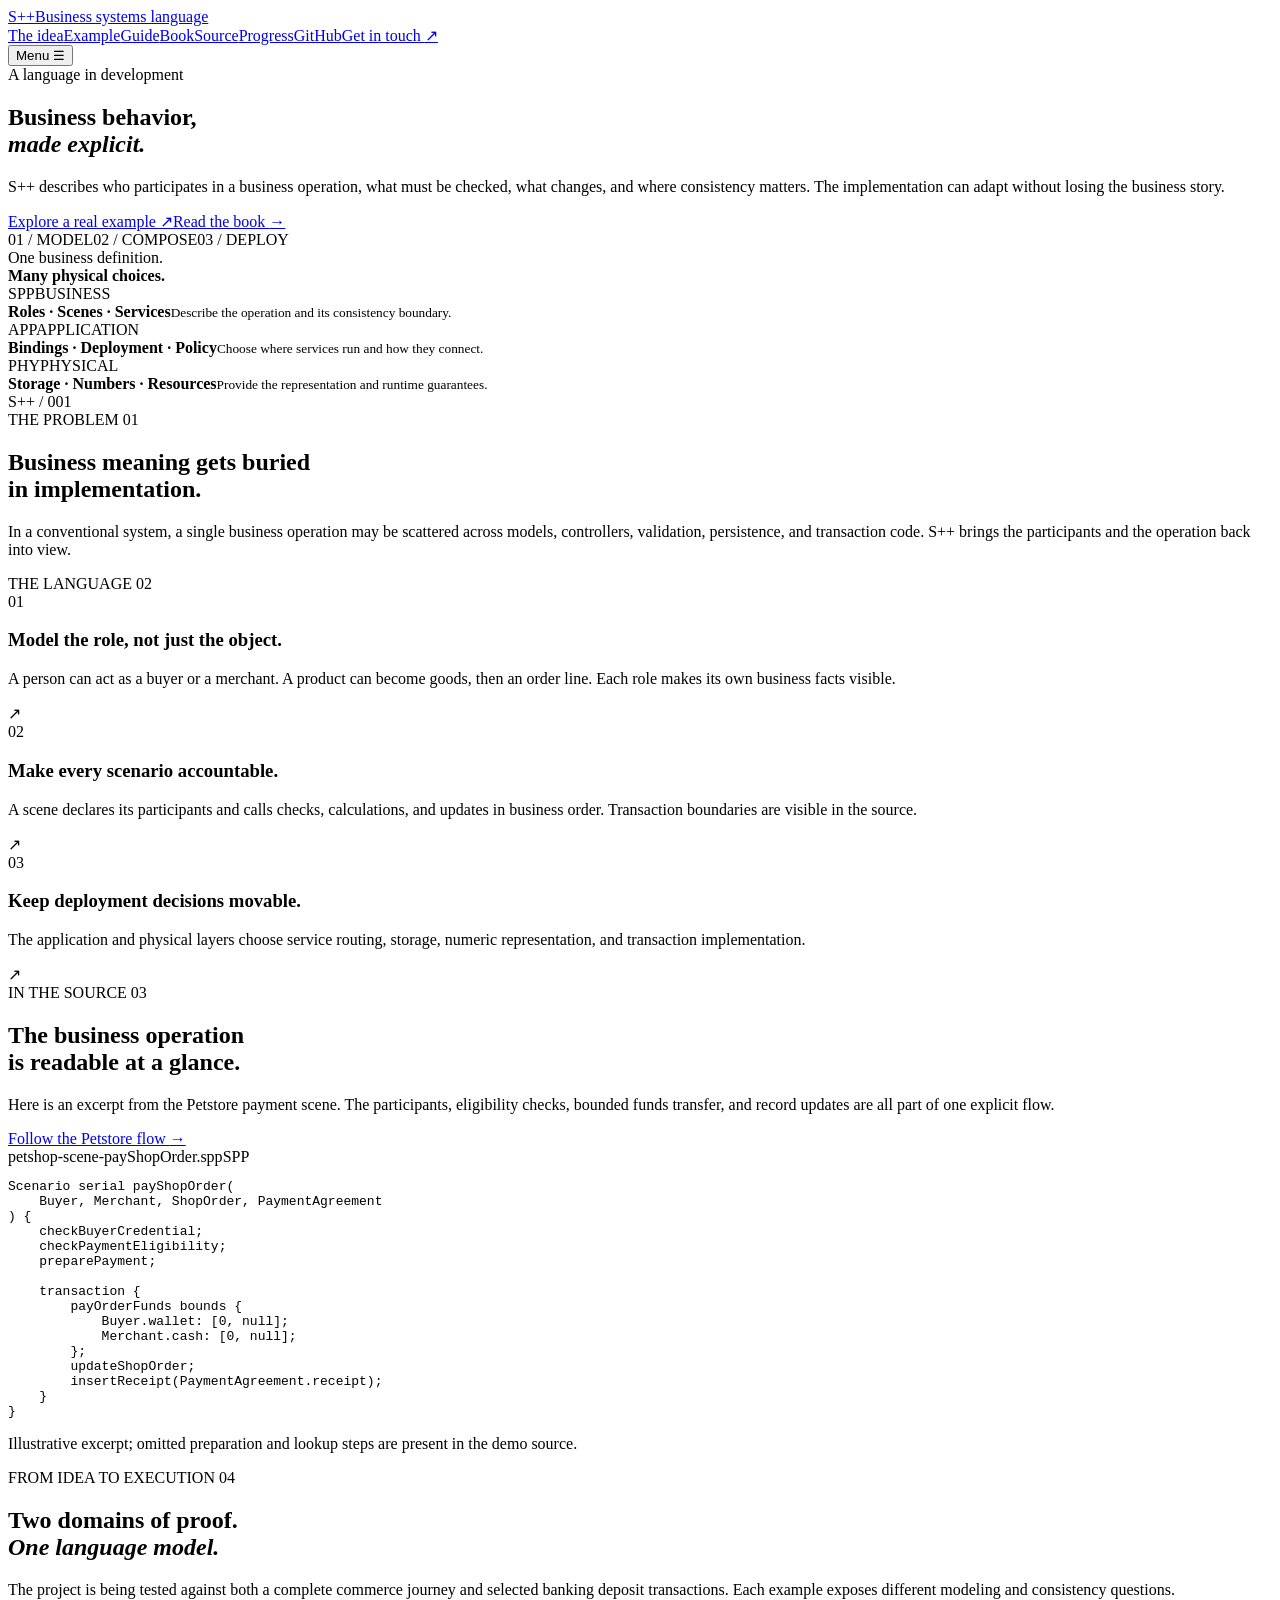
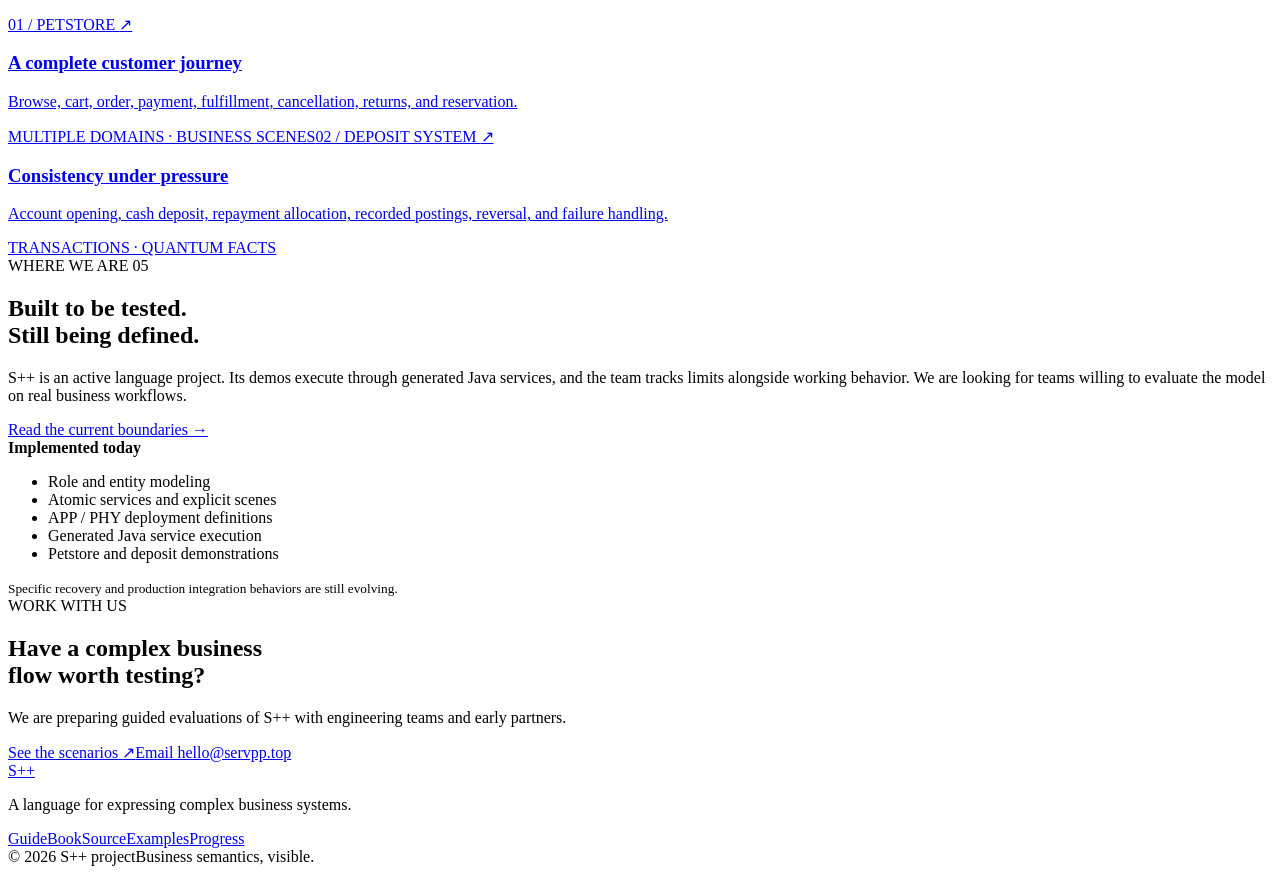
==== website/static/index.html @ 9b1da930 "Publish S++ book and independent business demos with scoped licenses" ====
<!doctype html>
<html lang="en"><head><meta charset="utf-8"><meta name="viewport" content="width=device-width,initial-scale=1"><meta name="theme-color" content="#101f32"><meta name="description" content="S++ is an experimental language for making the business behavior of complex systems explicit: roles, scenarios, services, transactions, and deployment boundaries."><title>S++ — Business behavior, made explicit</title><link rel="icon" href="/favicon.svg" type="image/svg+xml"><link rel="stylesheet" href="/style.css"><script src="/site.js" defer></script><link rel="canonical" href="https://us.servpp.top/"></head><body>
<div class="site-shell"><header class="topbar"><a href="/" class="wordmark" aria-label="S++ home"><span class="mark">S<span>++</span></span><span class="wordmark-divider"></span><span class="wordmark-sub">Business systems language</span></a><nav aria-label="Main navigation"><a href="#idea">The idea</a><a href="/examples/">Example</a><a href="/guide/">Guide</a><a href="/book/">Book</a><a href="/sources/">Source</a><a href="#status">Progress</a><a href="https://github.com/lidonge/spp-examples">GitHub</a><a class="nav-contact" href="#contact">Get in touch <span aria-hidden="true">↗</span></a></nav><button class="menu-toggle" aria-label="Open menu" aria-expanded="false">Menu <span>☰</span></button></header>
<main><section class="hero section-grid"><div class="hero-copy"><div class="eyebrow"><span class="pulse"></span> A language in development</div><h1>Business behavior,<br><em>made explicit.</em></h1><p class="lead">S++ describes who participates in a business operation, what must be checked, what changes, and where consistency matters. The implementation can adapt without losing the business story.</p><div class="hero-actions"><a class="button button-primary" href="/examples/">Explore a real example <span aria-hidden="true">↗</span></a><a class="text-link" href="/book/">Read the book <span aria-hidden="true">→</span></a></div><div class="hero-footnote"><span>01 / MODEL</span><span>02 / COMPOSE</span><span>03 / DEPLOY</span></div></div><div class="hero-art" aria-label="S++ layers diagram"><div class="art-grid"></div><div class="art-title">One business definition.<br><strong>Many physical choices.</strong></div><div class="art-card art-spp"><div><span class="art-tag">SPP</span><span class="art-side">BUSINESS</span></div><strong>Roles · Scenes · Services</strong><small>Describe the operation and its consistency boundary.</small></div><div class="art-line"></div><div class="art-card art-app"><div><span class="art-tag">APP</span><span class="art-side">APPLICATION</span></div><strong>Bindings · Deployment · Policy</strong><small>Choose where services run and how they connect.</small></div><div class="art-line"></div><div class="art-card art-phy"><div><span class="art-tag">PHY</span><span class="art-side">PHYSICAL</span></div><strong>Storage · Numbers · Resources</strong><small>Provide the representation and runtime guarantees.</small></div><div class="art-index">S++ / 001</div></div></section>
<section id="idea" class="intro section-pad"><div class="section-label">THE PROBLEM <span>01</span></div><div><h2>Business meaning gets buried<br>in implementation.</h2><p>In a conventional system, a single business operation may be scattered across models, controllers, validation, persistence, and transaction code. S++ brings the participants and the operation back into view.</p></div></section>
<section class="principles section-pad"><div class="section-label">THE LANGUAGE <span>02</span></div><div class="principle-list"><article><span class="principle-number">01</span><div><h3>Model the role, not just the object.</h3><p>A person can act as a buyer or a merchant. A product can become goods, then an order line. Each role makes its own business facts visible.</p></div><span class="principle-icon" aria-hidden="true">↗</span></article><article><span class="principle-number">02</span><div><h3>Make every scenario accountable.</h3><p>A scene declares its participants and calls checks, calculations, and updates in business order. Transaction boundaries are visible in the source.</p></div><span class="principle-icon" aria-hidden="true">↗</span></article><article><span class="principle-number">03</span><div><h3>Keep deployment decisions movable.</h3><p>The application and physical layers choose service routing, storage, numeric representation, and transaction implementation.</p></div><span class="principle-icon" aria-hidden="true">↗</span></article></div></section>
<section class="code-section section-pad"><div class="section-label">IN THE SOURCE <span>03</span></div><div class="code-section-grid"><div class="code-intro"><h2>The business operation<br>is readable at a glance.</h2><p>Here is an excerpt from the Petstore payment scene. The participants, eligibility checks, bounded funds transfer, and record updates are all part of one explicit flow.</p><a class="text-link light" href="/examples/">Follow the Petstore flow <span aria-hidden="true">→</span></a></div><div class="code-window"><div class="window-bar"><span class="window-dots"><i></i><i></i><i></i></span><span>petshop-scene-payShopOrder.spp</span><span>SPP</span></div><pre><code><span class="tok-key">Scenario serial</span> payShopOrder(
    Buyer, Merchant, ShopOrder, PaymentAgreement
) {
    checkBuyerCredential;
    checkPaymentEligibility;
    preparePayment;

    <span class="tok-key">transaction</span> {
        payOrderFunds <span class="tok-key">bounds</span> {
            Buyer.wallet: [<span class="tok-num">0</span>, null];
            Merchant.cash: [<span class="tok-num">0</span>, null];
        };
        updateShopOrder;
        insertReceipt(PaymentAgreement.receipt);
    }
}</code></pre><p class="code-caption">Illustrative excerpt; omitted preparation and lookup steps are present in the demo source.</p></div></div></section>
<section class="proof section-pad"><div class="section-label">FROM IDEA TO EXECUTION <span>04</span></div><div class="proof-head"><h2>Two domains of proof.<br><em>One language model.</em></h2><p>The project is being tested against both a complete commerce journey and selected banking deposit transactions. Each example exposes different modeling and consistency questions.</p></div><div class="proof-grid"><a href="/examples/#petstore" class="proof-card"><span class="proof-top">01 / PETSTORE <span aria-hidden="true">↗</span></span><div><h3>A complete customer journey</h3><p>Browse, cart, order, payment, fulfillment, cancellation, returns, and reservation.</p></div><span class="proof-meta">MULTIPLE DOMAINS · BUSINESS SCENES</span></a><a href="/examples/#deposit" class="proof-card bank"><span class="proof-top">02 / DEPOSIT SYSTEM <span aria-hidden="true">↗</span></span><div><h3>Consistency under pressure</h3><p>Account opening, cash deposit, repayment allocation, recorded postings, reversal, and failure handling.</p></div><span class="proof-meta">TRANSACTIONS · QUANTUM FACTS</span></a></div></section>
<section id="status" class="status section-pad"><div class="section-label">WHERE WE ARE <span>05</span></div><div class="status-grid"><div><h2>Built to be tested.<br>Still being defined.</h2><p>S++ is an active language project. Its demos execute through generated Java services, and the team tracks limits alongside working behavior. We are looking for teams willing to evaluate the model on real business workflows.</p><a class="text-link" href="/guide/#status">Read the current boundaries <span aria-hidden="true">→</span></a></div><div class="status-panel"><div><span class="status-dot"></span><strong>Implemented today</strong></div><ul><li>Role and entity modeling</li><li>Atomic services and explicit scenes</li><li>APP / PHY deployment definitions</li><li>Generated Java service execution</li><li>Petstore and deposit demonstrations</li></ul><small>Specific recovery and production integration behaviors are still evolving.</small></div></div></section>
<section id="contact" class="contact section-pad"><span class="contact-kicker">WORK WITH US</span><h2>Have a complex business<br>flow worth testing?</h2><p>We are preparing guided evaluations of S++ with engineering teams and early partners.</p><div class="contact-actions"><a class="button button-primary" href="/examples/">See the scenarios <span aria-hidden="true">↗</span></a><a id="contact-link" class="contact-email" href="mailto:hello@servpp.top">Email hello@servpp.top</a></div></section></main><footer><div class="footer-top"><a href="/" class="footer-logo">S++</a><p>A language for expressing complex business systems.</p><div><a href="/guide/">Guide</a><a href="/book/">Book</a><a href="/sources/">Source</a><a href="/examples/">Examples</a><a href="#status">Progress</a></div></div><div class="footer-bottom"><span>© <span id="year">2026</span> S++ project</span><span>Business semantics, visible.</span></div></footer></div></body></html>
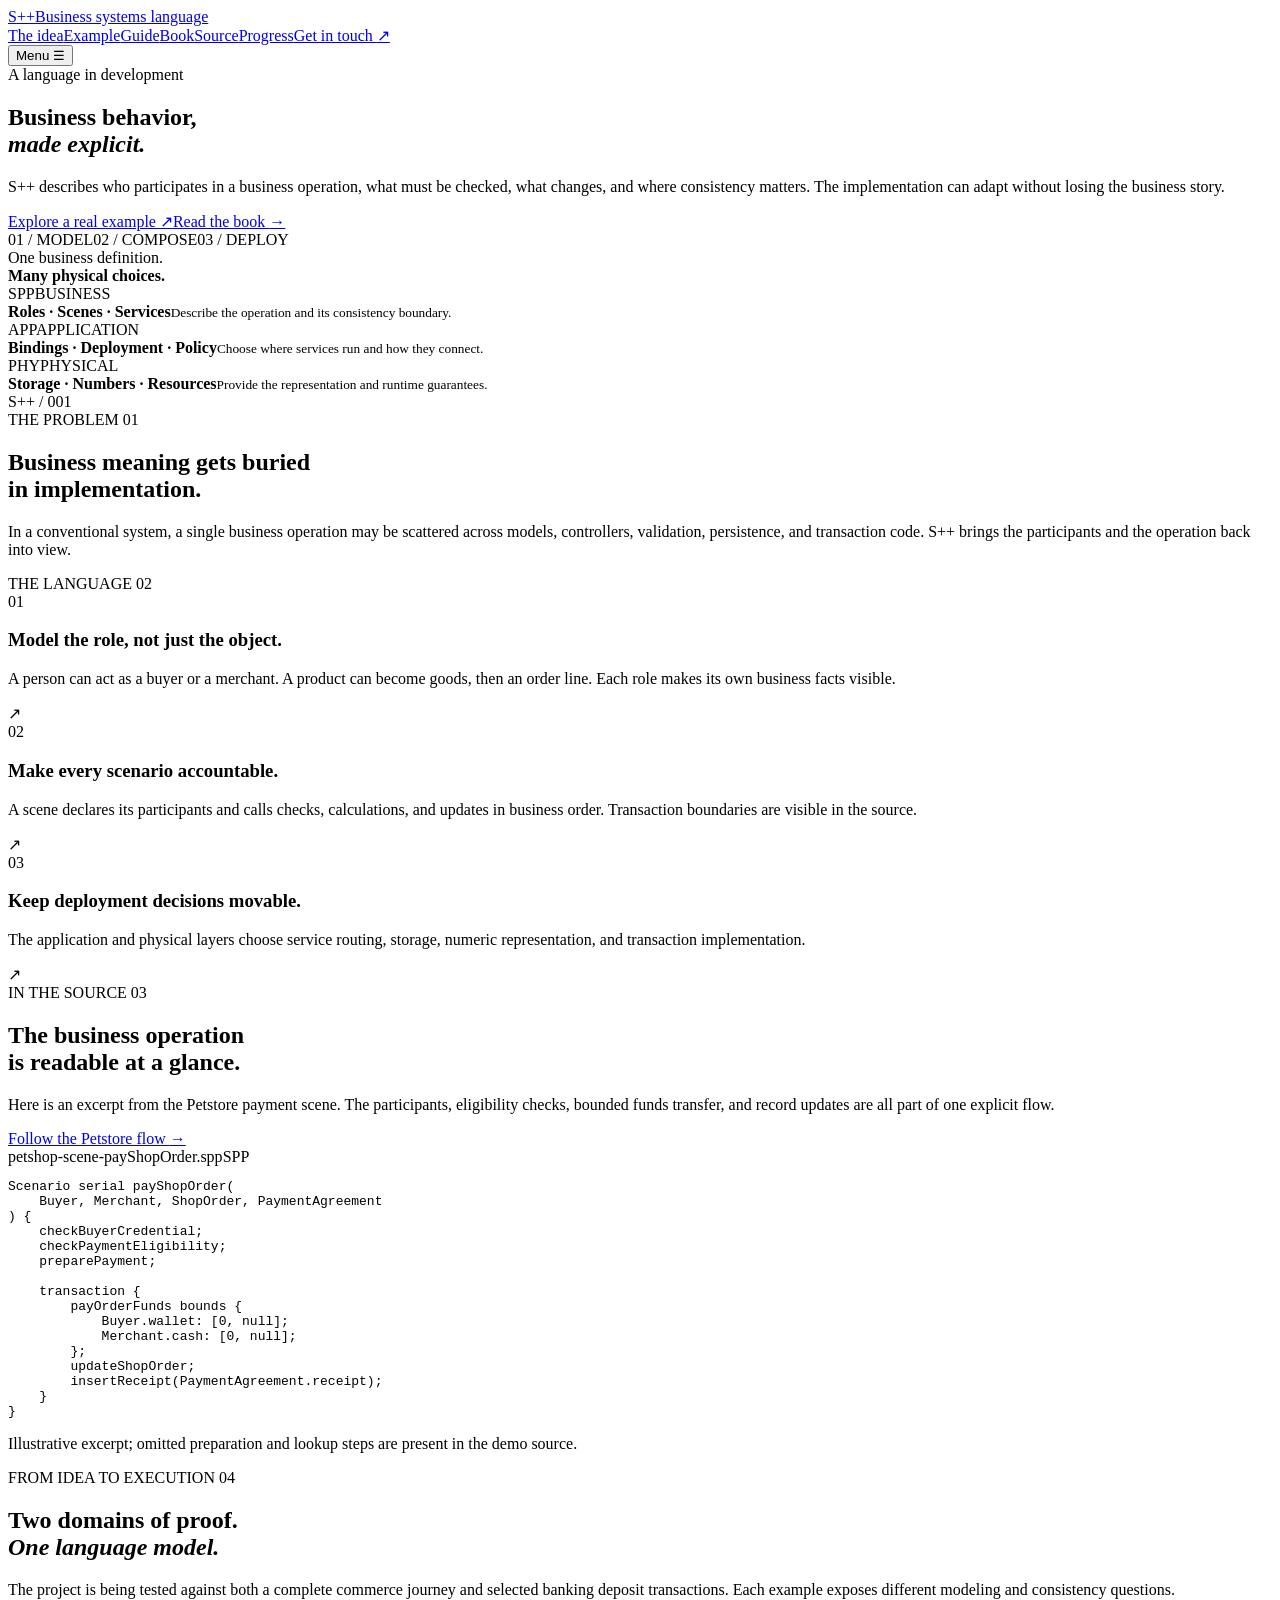
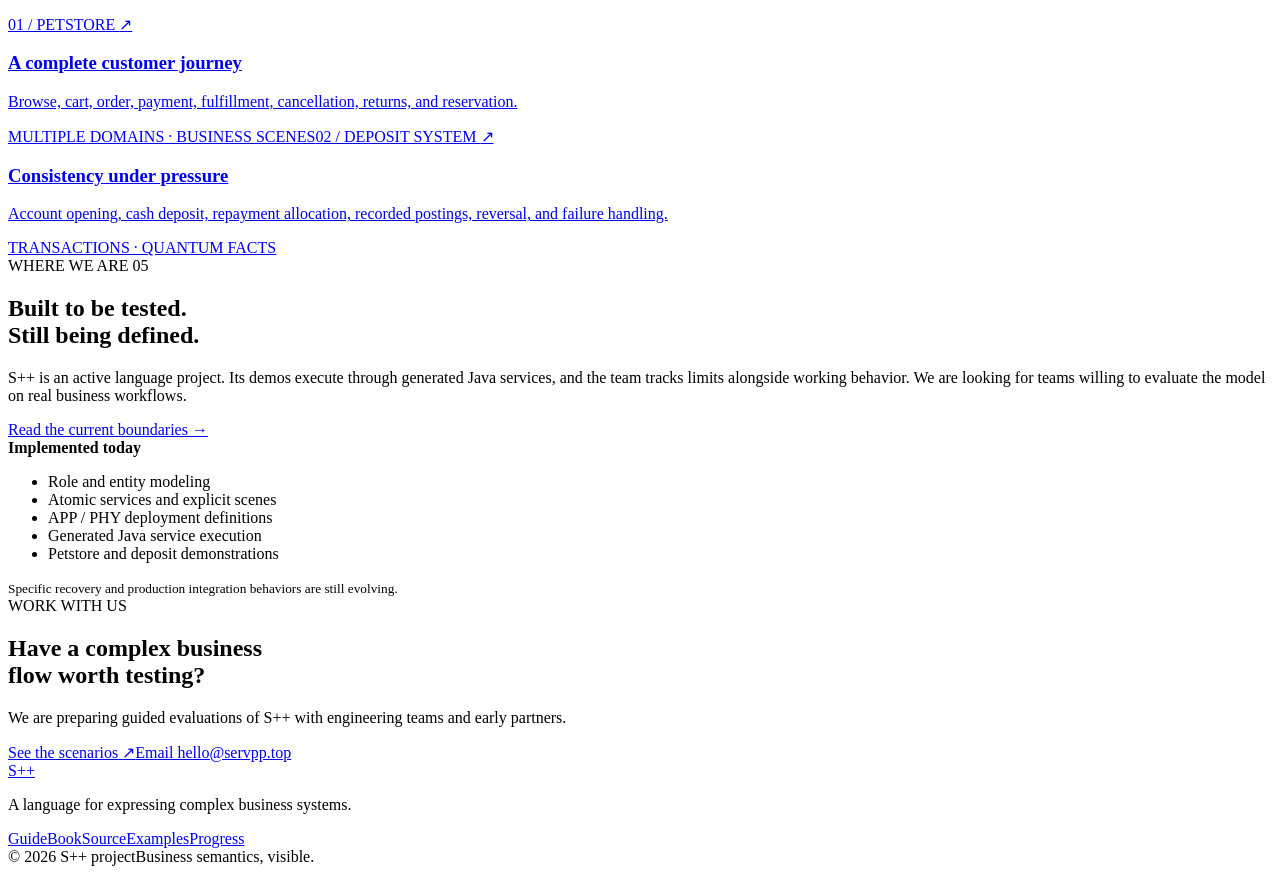
==== commit 095e6247: "Remove GitHub entry from public homepage navigation" ====
--- a/website/static/index.html
+++ b/website/static/index.html
@@ -1,6 +1,6 @@
 <!doctype html>
 <html lang="en"><head><meta charset="utf-8"><meta name="viewport" content="width=device-width,initial-scale=1"><meta name="theme-color" content="#101f32"><meta name="description" content="S++ is an experimental language for making the business behavior of complex systems explicit: roles, scenarios, services, transactions, and deployment boundaries."><title>S++ — Business behavior, made explicit</title><link rel="icon" href="/favicon.svg" type="image/svg+xml"><link rel="stylesheet" href="/style.css"><script src="/site.js" defer></script><link rel="canonical" href="https://us.servpp.top/"></head><body>
-<div class="site-shell"><header class="topbar"><a href="/" class="wordmark" aria-label="S++ home"><span class="mark">S<span>++</span></span><span class="wordmark-divider"></span><span class="wordmark-sub">Business systems language</span></a><nav aria-label="Main navigation"><a href="#idea">The idea</a><a href="/examples/">Example</a><a href="/guide/">Guide</a><a href="/book/">Book</a><a href="/sources/">Source</a><a href="#status">Progress</a><a href="https://github.com/lidonge/spp-examples">GitHub</a><a class="nav-contact" href="#contact">Get in touch <span aria-hidden="true">↗</span></a></nav><button class="menu-toggle" aria-label="Open menu" aria-expanded="false">Menu <span>☰</span></button></header>
+<div class="site-shell"><header class="topbar"><a href="/" class="wordmark" aria-label="S++ home"><span class="mark">S<span>++</span></span><span class="wordmark-divider"></span><span class="wordmark-sub">Business systems language</span></a><nav aria-label="Main navigation"><a href="#idea">The idea</a><a href="/examples/">Example</a><a href="/guide/">Guide</a><a href="/book/">Book</a><a href="/sources/">Source</a><a href="#status">Progress</a><a class="nav-contact" href="#contact">Get in touch <span aria-hidden="true">↗</span></a></nav><button class="menu-toggle" aria-label="Open menu" aria-expanded="false">Menu <span>☰</span></button></header>
 <main><section class="hero section-grid"><div class="hero-copy"><div class="eyebrow"><span class="pulse"></span> A language in development</div><h1>Business behavior,<br><em>made explicit.</em></h1><p class="lead">S++ describes who participates in a business operation, what must be checked, what changes, and where consistency matters. The implementation can adapt without losing the business story.</p><div class="hero-actions"><a class="button button-primary" href="/examples/">Explore a real example <span aria-hidden="true">↗</span></a><a class="text-link" href="/book/">Read the book <span aria-hidden="true">→</span></a></div><div class="hero-footnote"><span>01 / MODEL</span><span>02 / COMPOSE</span><span>03 / DEPLOY</span></div></div><div class="hero-art" aria-label="S++ layers diagram"><div class="art-grid"></div><div class="art-title">One business definition.<br><strong>Many physical choices.</strong></div><div class="art-card art-spp"><div><span class="art-tag">SPP</span><span class="art-side">BUSINESS</span></div><strong>Roles · Scenes · Services</strong><small>Describe the operation and its consistency boundary.</small></div><div class="art-line"></div><div class="art-card art-app"><div><span class="art-tag">APP</span><span class="art-side">APPLICATION</span></div><strong>Bindings · Deployment · Policy</strong><small>Choose where services run and how they connect.</small></div><div class="art-line"></div><div class="art-card art-phy"><div><span class="art-tag">PHY</span><span class="art-side">PHYSICAL</span></div><strong>Storage · Numbers · Resources</strong><small>Provide the representation and runtime guarantees.</small></div><div class="art-index">S++ / 001</div></div></section>
 <section id="idea" class="intro section-pad"><div class="section-label">THE PROBLEM <span>01</span></div><div><h2>Business meaning gets buried<br>in implementation.</h2><p>In a conventional system, a single business operation may be scattered across models, controllers, validation, persistence, and transaction code. S++ brings the participants and the operation back into view.</p></div></section>
 <section class="principles section-pad"><div class="section-label">THE LANGUAGE <span>02</span></div><div class="principle-list"><article><span class="principle-number">01</span><div><h3>Model the role, not just the object.</h3><p>A person can act as a buyer or a merchant. A product can become goods, then an order line. Each role makes its own business facts visible.</p></div><span class="principle-icon" aria-hidden="true">↗</span></article><article><span class="principle-number">02</span><div><h3>Make every scenario accountable.</h3><p>A scene declares its participants and calls checks, calculations, and updates in business order. Transaction boundaries are visible in the source.</p></div><span class="principle-icon" aria-hidden="true">↗</span></article><article><span class="principle-number">03</span><div><h3>Keep deployment decisions movable.</h3><p>The application and physical layers choose service routing, storage, numeric representation, and transaction implementation.</p></div><span class="principle-icon" aria-hidden="true">↗</span></article></div></section>
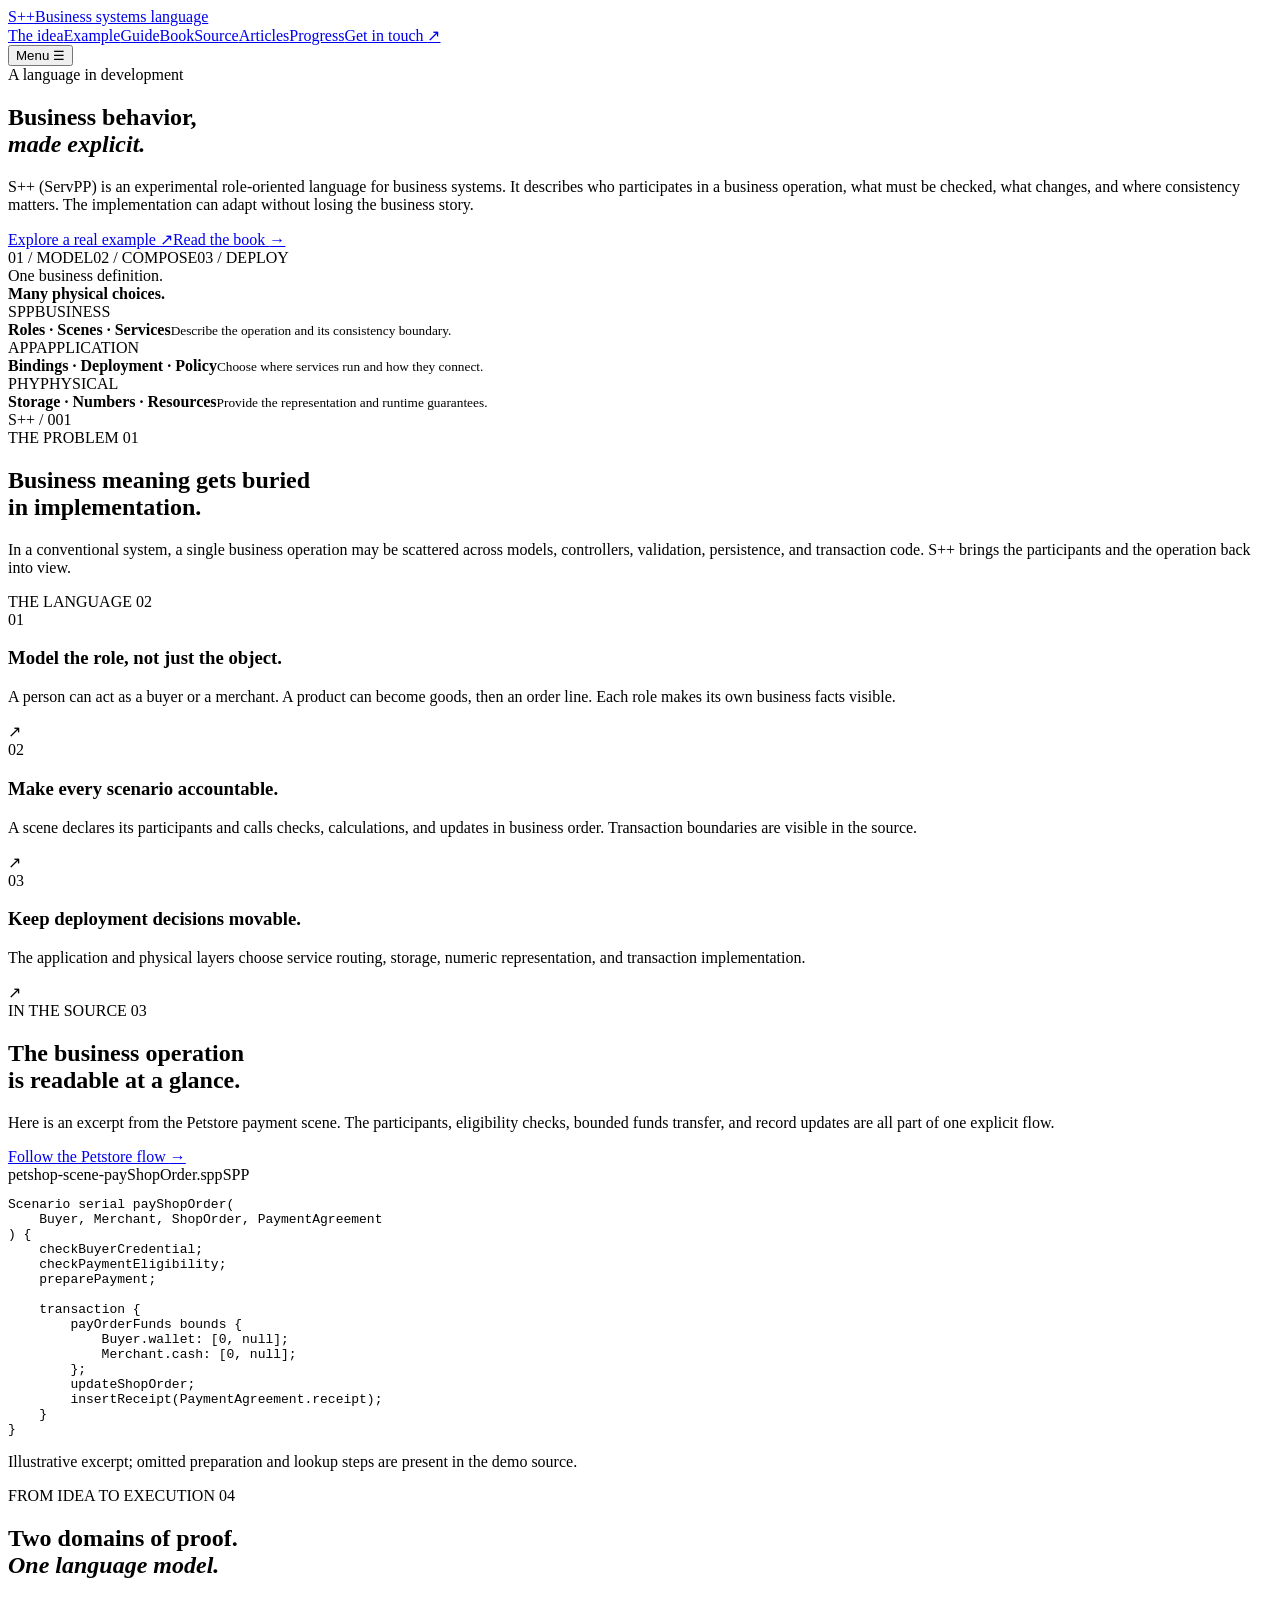
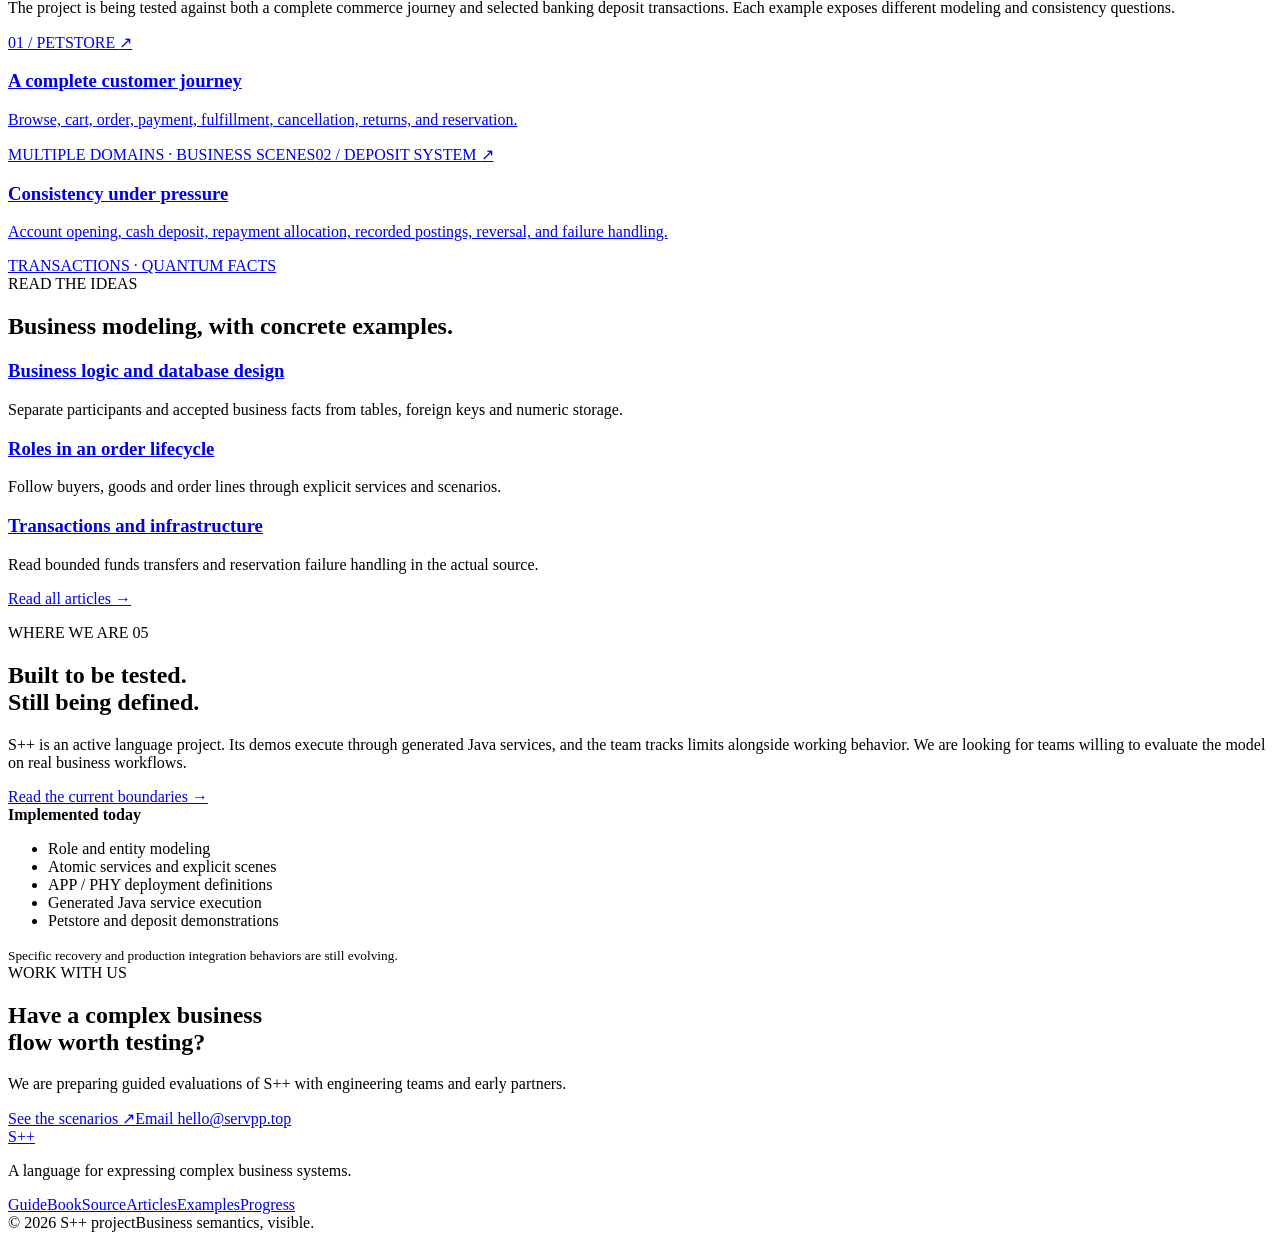
==== commit 55190ce2: "Improve search discovery and publish role-oriented business modeling articles" ====
--- a/website/static/index.html
+++ b/website/static/index.html
@@ -1,7 +1,7 @@
 <!doctype html>
-<html lang="en"><head><meta charset="utf-8"><meta name="viewport" content="width=device-width,initial-scale=1"><meta name="theme-color" content="#101f32"><meta name="description" content="S++ is an experimental language for making the business behavior of complex systems explicit: roles, scenarios, services, transactions, and deployment boundaries."><title>S++ — Business behavior, made explicit</title><link rel="icon" href="/favicon.svg" type="image/svg+xml"><link rel="stylesheet" href="/style.css"><script src="/site.js" defer></script><link rel="canonical" href="https://us.servpp.top/"></head><body>
-<div class="site-shell"><header class="topbar"><a href="/" class="wordmark" aria-label="S++ home"><span class="mark">S<span>++</span></span><span class="wordmark-divider"></span><span class="wordmark-sub">Business systems language</span></a><nav aria-label="Main navigation"><a href="#idea">The idea</a><a href="/examples/">Example</a><a href="/guide/">Guide</a><a href="/book/">Book</a><a href="/sources/">Source</a><a href="#status">Progress</a><a class="nav-contact" href="#contact">Get in touch <span aria-hidden="true">↗</span></a></nav><button class="menu-toggle" aria-label="Open menu" aria-expanded="false">Menu <span>☰</span></button></header>
-<main><section class="hero section-grid"><div class="hero-copy"><div class="eyebrow"><span class="pulse"></span> A language in development</div><h1>Business behavior,<br><em>made explicit.</em></h1><p class="lead">S++ describes who participates in a business operation, what must be checked, what changes, and where consistency matters. The implementation can adapt without losing the business story.</p><div class="hero-actions"><a class="button button-primary" href="/examples/">Explore a real example <span aria-hidden="true">↗</span></a><a class="text-link" href="/book/">Read the book <span aria-hidden="true">→</span></a></div><div class="hero-footnote"><span>01 / MODEL</span><span>02 / COMPOSE</span><span>03 / DEPLOY</span></div></div><div class="hero-art" aria-label="S++ layers diagram"><div class="art-grid"></div><div class="art-title">One business definition.<br><strong>Many physical choices.</strong></div><div class="art-card art-spp"><div><span class="art-tag">SPP</span><span class="art-side">BUSINESS</span></div><strong>Roles · Scenes · Services</strong><small>Describe the operation and its consistency boundary.</small></div><div class="art-line"></div><div class="art-card art-app"><div><span class="art-tag">APP</span><span class="art-side">APPLICATION</span></div><strong>Bindings · Deployment · Policy</strong><small>Choose where services run and how they connect.</small></div><div class="art-line"></div><div class="art-card art-phy"><div><span class="art-tag">PHY</span><span class="art-side">PHYSICAL</span></div><strong>Storage · Numbers · Resources</strong><small>Provide the representation and runtime guarantees.</small></div><div class="art-index">S++ / 001</div></div></section>
+<html lang="en"><head><meta charset="utf-8"><meta name="viewport" content="width=device-width,initial-scale=1"><meta name="theme-color" content="#101f32"><meta name="description" content="S++ is an experimental language for making the business behavior of complex systems explicit: roles, scenarios, services, transactions, and deployment boundaries."><title>S++ (ServPP) — A Role-Oriented Business Language</title><link rel="icon" href="/favicon.svg" type="image/svg+xml"><link rel="stylesheet" href="/style.css"><script src="/site.js" defer></script><link rel="canonical" href="https://us.servpp.top/"></head><body>
+<div class="site-shell"><header class="topbar"><a href="/" class="wordmark" aria-label="S++ home"><span class="mark">S<span>++</span></span><span class="wordmark-divider"></span><span class="wordmark-sub">Business systems language</span></a><nav aria-label="Main navigation"><a href="#idea">The idea</a><a href="/examples/">Example</a><a href="/guide/">Guide</a><a href="/book/">Book</a><a href="/sources/">Source</a><a href="/articles/">Articles</a><a href="#status">Progress</a><a class="nav-contact" href="#contact">Get in touch <span aria-hidden="true">↗</span></a></nav><button class="menu-toggle" aria-label="Open menu" aria-expanded="false">Menu <span>☰</span></button></header>
+<main><section class="hero section-grid"><div class="hero-copy"><div class="eyebrow"><span class="pulse"></span> A language in development</div><h1>Business behavior,<br><em>made explicit.</em></h1><p class="lead">S++ (ServPP) is an experimental role-oriented language for business systems. It describes who participates in a business operation, what must be checked, what changes, and where consistency matters. The implementation can adapt without losing the business story.</p><div class="hero-actions"><a class="button button-primary" href="/examples/">Explore a real example <span aria-hidden="true">↗</span></a><a class="text-link" href="/book/">Read the book <span aria-hidden="true">→</span></a></div><div class="hero-footnote"><span>01 / MODEL</span><span>02 / COMPOSE</span><span>03 / DEPLOY</span></div></div><div class="hero-art" aria-label="S++ layers diagram"><div class="art-grid"></div><div class="art-title">One business definition.<br><strong>Many physical choices.</strong></div><div class="art-card art-spp"><div><span class="art-tag">SPP</span><span class="art-side">BUSINESS</span></div><strong>Roles · Scenes · Services</strong><small>Describe the operation and its consistency boundary.</small></div><div class="art-line"></div><div class="art-card art-app"><div><span class="art-tag">APP</span><span class="art-side">APPLICATION</span></div><strong>Bindings · Deployment · Policy</strong><small>Choose where services run and how they connect.</small></div><div class="art-line"></div><div class="art-card art-phy"><div><span class="art-tag">PHY</span><span class="art-side">PHYSICAL</span></div><strong>Storage · Numbers · Resources</strong><small>Provide the representation and runtime guarantees.</small></div><div class="art-index">S++ / 001</div></div></section>
 <section id="idea" class="intro section-pad"><div class="section-label">THE PROBLEM <span>01</span></div><div><h2>Business meaning gets buried<br>in implementation.</h2><p>In a conventional system, a single business operation may be scattered across models, controllers, validation, persistence, and transaction code. S++ brings the participants and the operation back into view.</p></div></section>
 <section class="principles section-pad"><div class="section-label">THE LANGUAGE <span>02</span></div><div class="principle-list"><article><span class="principle-number">01</span><div><h3>Model the role, not just the object.</h3><p>A person can act as a buyer or a merchant. A product can become goods, then an order line. Each role makes its own business facts visible.</p></div><span class="principle-icon" aria-hidden="true">↗</span></article><article><span class="principle-number">02</span><div><h3>Make every scenario accountable.</h3><p>A scene declares its participants and calls checks, calculations, and updates in business order. Transaction boundaries are visible in the source.</p></div><span class="principle-icon" aria-hidden="true">↗</span></article><article><span class="principle-number">03</span><div><h3>Keep deployment decisions movable.</h3><p>The application and physical layers choose service routing, storage, numeric representation, and transaction implementation.</p></div><span class="principle-icon" aria-hidden="true">↗</span></article></div></section>
 <section class="code-section section-pad"><div class="section-label">IN THE SOURCE <span>03</span></div><div class="code-section-grid"><div class="code-intro"><h2>The business operation<br>is readable at a glance.</h2><p>Here is an excerpt from the Petstore payment scene. The participants, eligibility checks, bounded funds transfer, and record updates are all part of one explicit flow.</p><a class="text-link light" href="/examples/">Follow the Petstore flow <span aria-hidden="true">→</span></a></div><div class="code-window"><div class="window-bar"><span class="window-dots"><i></i><i></i><i></i></span><span>petshop-scene-payShopOrder.spp</span><span>SPP</span></div><pre><code><span class="tok-key">Scenario serial</span> payShopOrder(
@@ -21,5 +21,5 @@
     }
 }</code></pre><p class="code-caption">Illustrative excerpt; omitted preparation and lookup steps are present in the demo source.</p></div></div></section>
 <section class="proof section-pad"><div class="section-label">FROM IDEA TO EXECUTION <span>04</span></div><div class="proof-head"><h2>Two domains of proof.<br><em>One language model.</em></h2><p>The project is being tested against both a complete commerce journey and selected banking deposit transactions. Each example exposes different modeling and consistency questions.</p></div><div class="proof-grid"><a href="/examples/#petstore" class="proof-card"><span class="proof-top">01 / PETSTORE <span aria-hidden="true">↗</span></span><div><h3>A complete customer journey</h3><p>Browse, cart, order, payment, fulfillment, cancellation, returns, and reservation.</p></div><span class="proof-meta">MULTIPLE DOMAINS · BUSINESS SCENES</span></a><a href="/examples/#deposit" class="proof-card bank"><span class="proof-top">02 / DEPOSIT SYSTEM <span aria-hidden="true">↗</span></span><div><h3>Consistency under pressure</h3><p>Account opening, cash deposit, repayment allocation, recorded postings, reversal, and failure handling.</p></div><span class="proof-meta">TRANSACTIONS · QUANTUM FACTS</span></a></div></section>
-<section id="status" class="status section-pad"><div class="section-label">WHERE WE ARE <span>05</span></div><div class="status-grid"><div><h2>Built to be tested.<br>Still being defined.</h2><p>S++ is an active language project. Its demos execute through generated Java services, and the team tracks limits alongside working behavior. We are looking for teams willing to evaluate the model on real business workflows.</p><a class="text-link" href="/guide/#status">Read the current boundaries <span aria-hidden="true">→</span></a></div><div class="status-panel"><div><span class="status-dot"></span><strong>Implemented today</strong></div><ul><li>Role and entity modeling</li><li>Atomic services and explicit scenes</li><li>APP / PHY deployment definitions</li><li>Generated Java service execution</li><li>Petstore and deposit demonstrations</li></ul><small>Specific recovery and production integration behaviors are still evolving.</small></div></div></section>
-<section id="contact" class="contact section-pad"><span class="contact-kicker">WORK WITH US</span><h2>Have a complex business<br>flow worth testing?</h2><p>We are preparing guided evaluations of S++ with engineering teams and early partners.</p><div class="contact-actions"><a class="button button-primary" href="/examples/">See the scenarios <span aria-hidden="true">↗</span></a><a id="contact-link" class="contact-email" href="mailto:hello@servpp.top">Email hello@servpp.top</a></div></section></main><footer><div class="footer-top"><a href="/" class="footer-logo">S++</a><p>A language for expressing complex business systems.</p><div><a href="/guide/">Guide</a><a href="/book/">Book</a><a href="/sources/">Source</a><a href="/examples/">Examples</a><a href="#status">Progress</a></div></div><div class="footer-bottom"><span>© <span id="year">2026</span> S++ project</span><span>Business semantics, visible.</span></div></footer></div></body></html>
+<section class="content-section"><div class="section-label">READ THE IDEAS</div><h2>Business modeling, with concrete examples.</h2><div class="content-grid"><div class="content-card"><h3><a href="/articles/business-logic-and-database-design/">Business logic and database design</a></h3><p>Separate participants and accepted business facts from tables, foreign keys and numeric storage.</p></div><div class="content-card"><h3><a href="/articles/role-oriented-order-lifecycle/">Roles in an order lifecycle</a></h3><p>Follow buyers, goods and order lines through explicit services and scenarios.</p></div><div class="content-card"><h3><a href="/articles/business-transactions-and-infrastructure/">Transactions and infrastructure</a></h3><p>Read bounded funds transfers and reservation failure handling in the actual source.</p></div></div><p><a class="source-link" href="/articles/">Read all articles →</a></p></section><section id="status" class="status section-pad"><div class="section-label">WHERE WE ARE <span>05</span></div><div class="status-grid"><div><h2>Built to be tested.<br>Still being defined.</h2><p>S++ is an active language project. Its demos execute through generated Java services, and the team tracks limits alongside working behavior. We are looking for teams willing to evaluate the model on real business workflows.</p><a class="text-link" href="/guide/#status">Read the current boundaries <span aria-hidden="true">→</span></a></div><div class="status-panel"><div><span class="status-dot"></span><strong>Implemented today</strong></div><ul><li>Role and entity modeling</li><li>Atomic services and explicit scenes</li><li>APP / PHY deployment definitions</li><li>Generated Java service execution</li><li>Petstore and deposit demonstrations</li></ul><small>Specific recovery and production integration behaviors are still evolving.</small></div></div></section>
+<section id="contact" class="contact section-pad"><span class="contact-kicker">WORK WITH US</span><h2>Have a complex business<br>flow worth testing?</h2><p>We are preparing guided evaluations of S++ with engineering teams and early partners.</p><div class="contact-actions"><a class="button button-primary" href="/examples/">See the scenarios <span aria-hidden="true">↗</span></a><a id="contact-link" class="contact-email" href="mailto:hello@servpp.top">Email hello@servpp.top</a></div></section></main><footer><div class="footer-top"><a href="/" class="footer-logo">S++</a><p>A language for expressing complex business systems.</p><div><a href="/guide/">Guide</a><a href="/book/">Book</a><a href="/sources/">Source</a><a href="/articles/">Articles</a><a href="/examples/">Examples</a><a href="#status">Progress</a></div></div><div class="footer-bottom"><span>© <span id="year">2026</span> S++ project</span><span>Business semantics, visible.</span></div></footer></div></body></html>
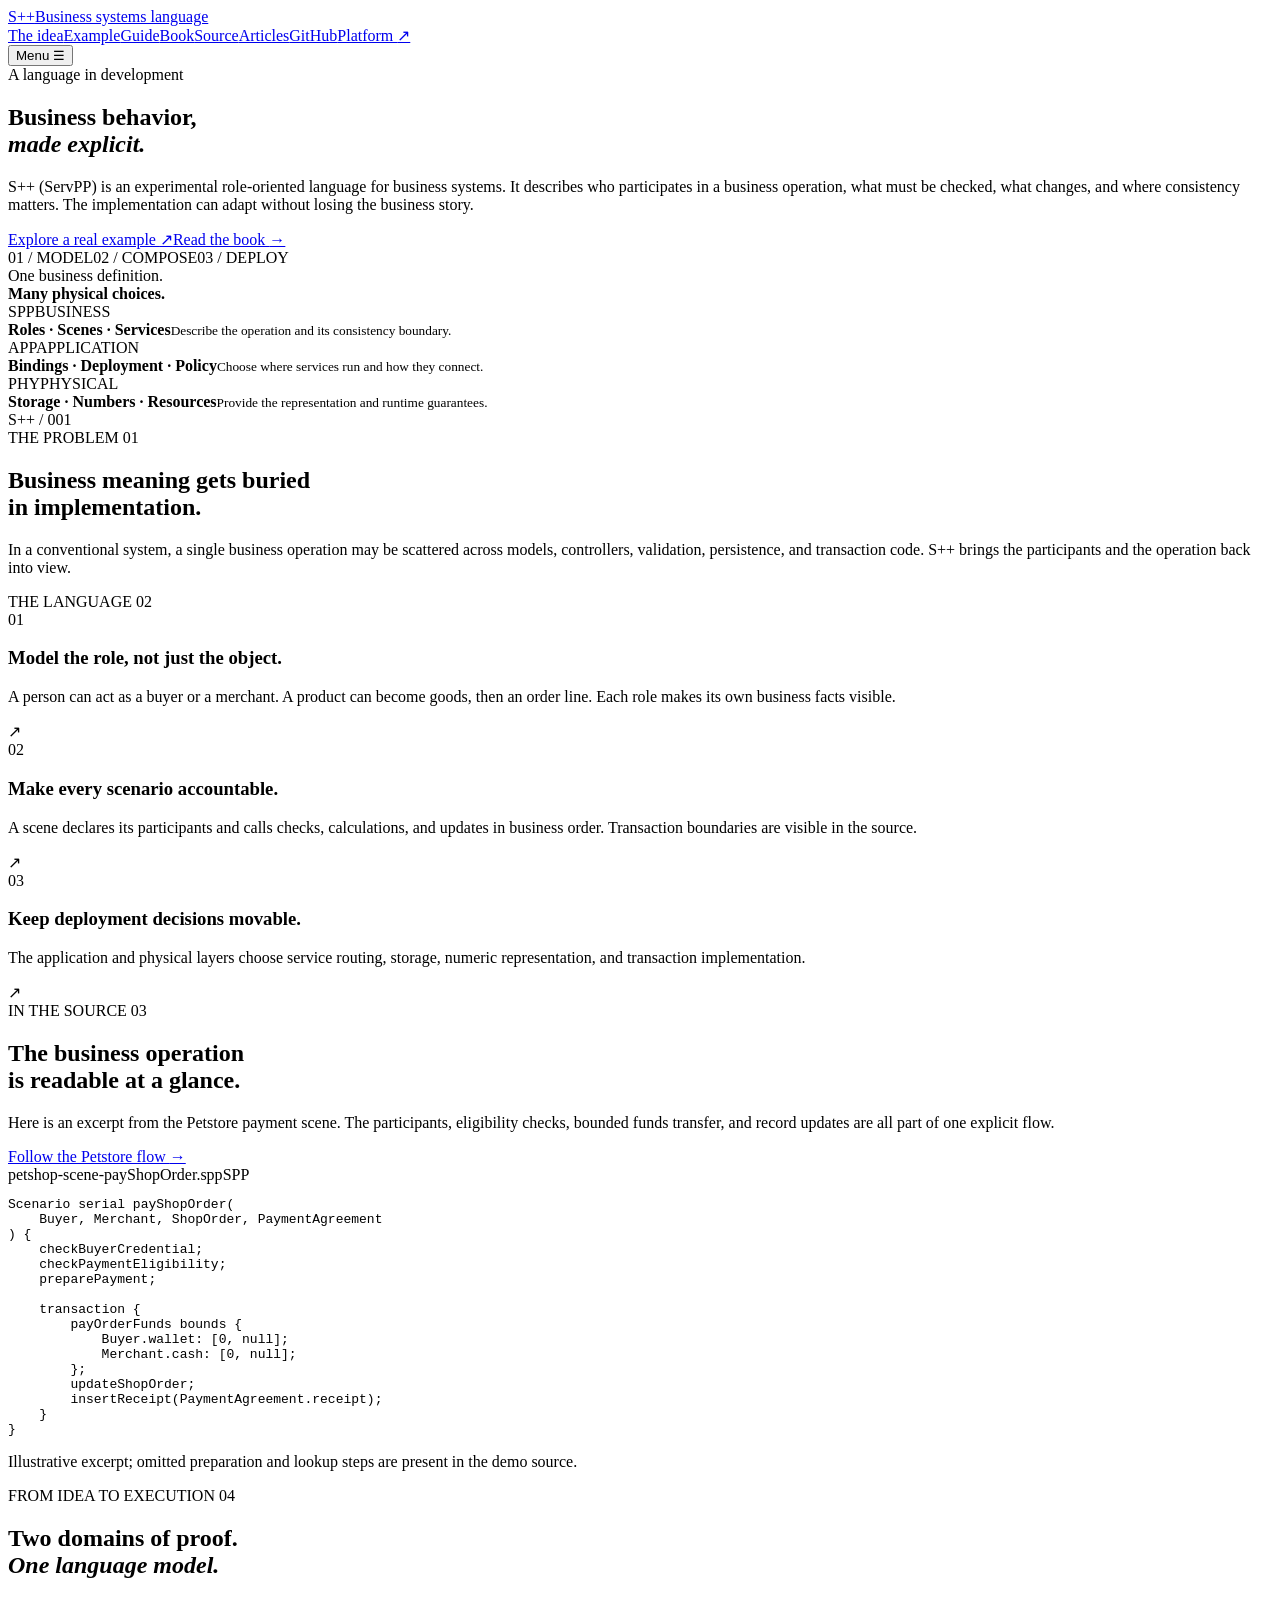
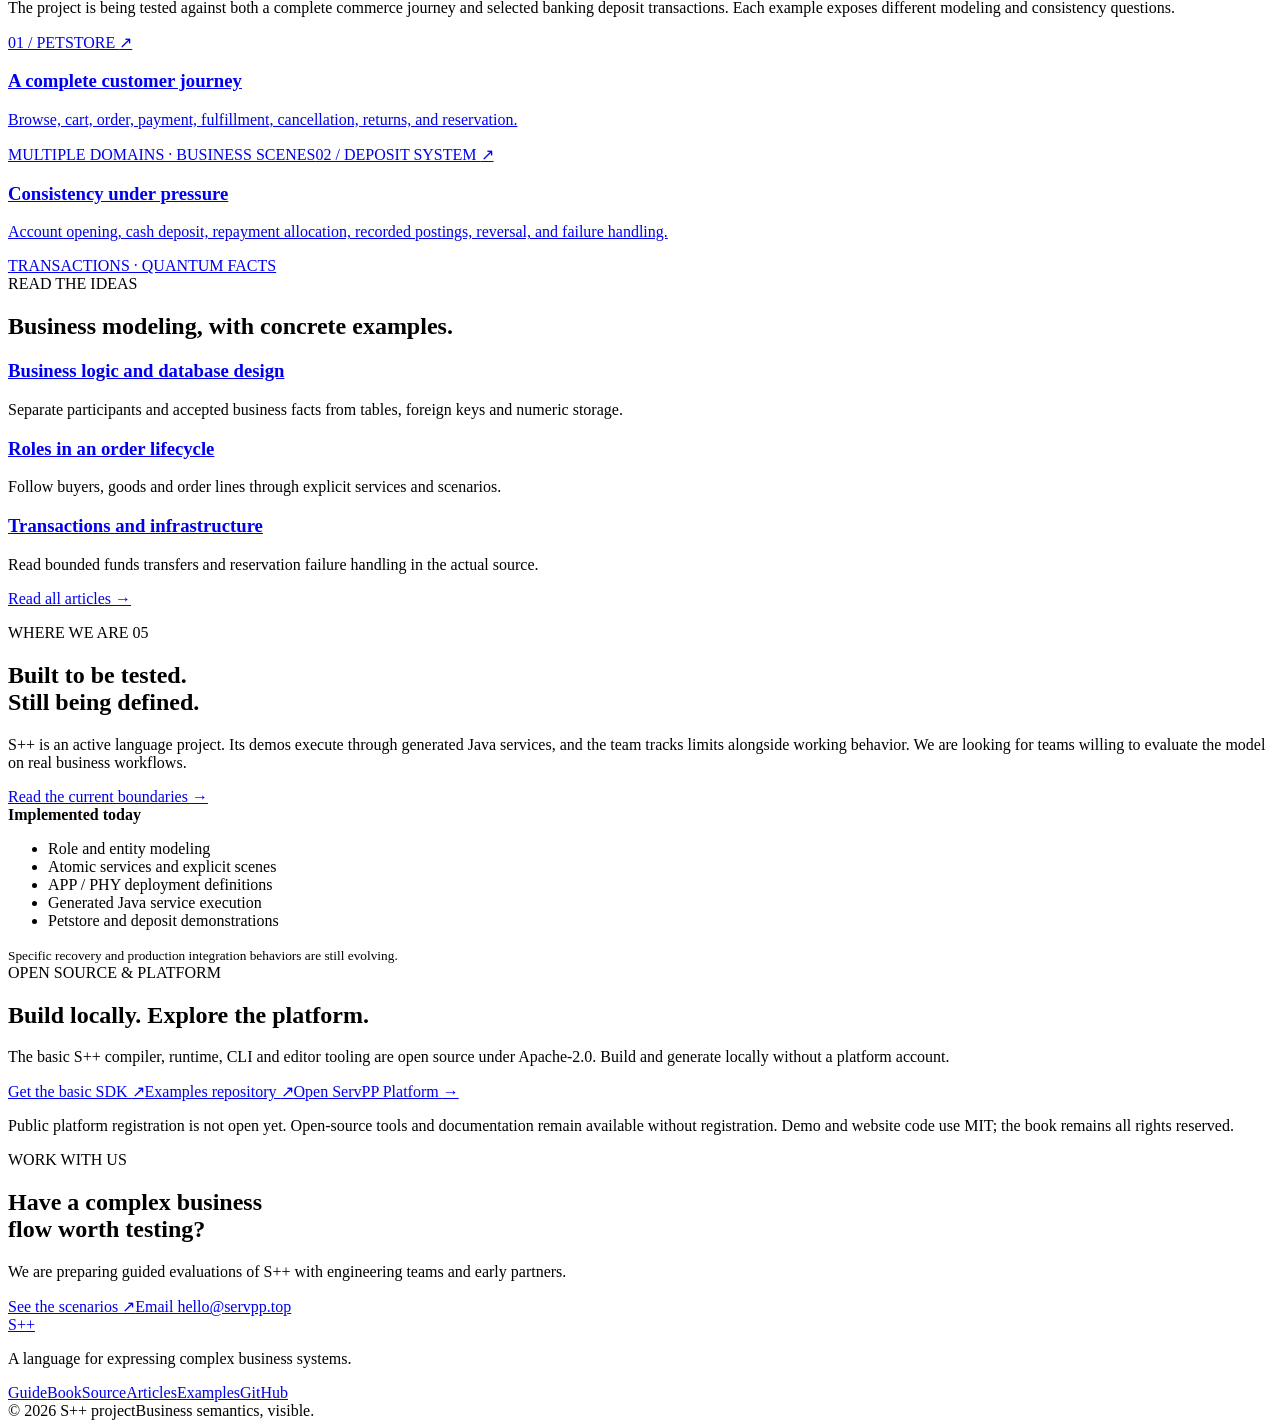
==== commit 8d46f3d1: "feat: migrate SDK namespace and link platform and open-source tooling" ====
--- a/website/static/index.html
+++ b/website/static/index.html
@@ -1,6 +1,6 @@
 <!doctype html>
 <html lang="en"><head><meta charset="utf-8"><meta name="viewport" content="width=device-width,initial-scale=1"><meta name="theme-color" content="#101f32"><meta name="description" content="S++ is an experimental language for making the business behavior of complex systems explicit: roles, scenarios, services, transactions, and deployment boundaries."><title>S++ (ServPP) — A Role-Oriented Business Language</title><link rel="icon" href="/favicon.svg" type="image/svg+xml"><link rel="stylesheet" href="/style.css"><script src="/site.js" defer></script><link rel="canonical" href="https://us.servpp.top/"></head><body>
-<div class="site-shell"><header class="topbar"><a href="/" class="wordmark" aria-label="S++ home"><span class="mark">S<span>++</span></span><span class="wordmark-divider"></span><span class="wordmark-sub">Business systems language</span></a><nav aria-label="Main navigation"><a href="#idea">The idea</a><a href="/examples/">Example</a><a href="/guide/">Guide</a><a href="/book/">Book</a><a href="/sources/">Source</a><a href="/articles/">Articles</a><a href="#status">Progress</a><a class="nav-contact" href="#contact">Get in touch <span aria-hidden="true">↗</span></a></nav><button class="menu-toggle" aria-label="Open menu" aria-expanded="false">Menu <span>☰</span></button></header>
+<div class="site-shell"><header class="topbar"><a href="/" class="wordmark" aria-label="S++ home"><span class="mark">S<span>++</span></span><span class="wordmark-divider"></span><span class="wordmark-sub">Business systems language</span></a><nav aria-label="Main navigation"><a href="#idea">The idea</a><a href="/examples/">Example</a><a href="/guide/">Guide</a><a href="/book/">Book</a><a href="/sources/">Source</a><a href="/articles/">Articles</a><a href="https://github.com/lidonge/spp-basic">GitHub</a><a class="nav-contact" href="https://platform.servpp.top/login">Platform <span aria-hidden="true">↗</span></a></nav><button class="menu-toggle" aria-label="Open menu" aria-expanded="false">Menu <span>☰</span></button></header>
 <main><section class="hero section-grid"><div class="hero-copy"><div class="eyebrow"><span class="pulse"></span> A language in development</div><h1>Business behavior,<br><em>made explicit.</em></h1><p class="lead">S++ (ServPP) is an experimental role-oriented language for business systems. It describes who participates in a business operation, what must be checked, what changes, and where consistency matters. The implementation can adapt without losing the business story.</p><div class="hero-actions"><a class="button button-primary" href="/examples/">Explore a real example <span aria-hidden="true">↗</span></a><a class="text-link" href="/book/">Read the book <span aria-hidden="true">→</span></a></div><div class="hero-footnote"><span>01 / MODEL</span><span>02 / COMPOSE</span><span>03 / DEPLOY</span></div></div><div class="hero-art" aria-label="S++ layers diagram"><div class="art-grid"></div><div class="art-title">One business definition.<br><strong>Many physical choices.</strong></div><div class="art-card art-spp"><div><span class="art-tag">SPP</span><span class="art-side">BUSINESS</span></div><strong>Roles · Scenes · Services</strong><small>Describe the operation and its consistency boundary.</small></div><div class="art-line"></div><div class="art-card art-app"><div><span class="art-tag">APP</span><span class="art-side">APPLICATION</span></div><strong>Bindings · Deployment · Policy</strong><small>Choose where services run and how they connect.</small></div><div class="art-line"></div><div class="art-card art-phy"><div><span class="art-tag">PHY</span><span class="art-side">PHYSICAL</span></div><strong>Storage · Numbers · Resources</strong><small>Provide the representation and runtime guarantees.</small></div><div class="art-index">S++ / 001</div></div></section>
 <section id="idea" class="intro section-pad"><div class="section-label">THE PROBLEM <span>01</span></div><div><h2>Business meaning gets buried<br>in implementation.</h2><p>In a conventional system, a single business operation may be scattered across models, controllers, validation, persistence, and transaction code. S++ brings the participants and the operation back into view.</p></div></section>
 <section class="principles section-pad"><div class="section-label">THE LANGUAGE <span>02</span></div><div class="principle-list"><article><span class="principle-number">01</span><div><h3>Model the role, not just the object.</h3><p>A person can act as a buyer or a merchant. A product can become goods, then an order line. Each role makes its own business facts visible.</p></div><span class="principle-icon" aria-hidden="true">↗</span></article><article><span class="principle-number">02</span><div><h3>Make every scenario accountable.</h3><p>A scene declares its participants and calls checks, calculations, and updates in business order. Transaction boundaries are visible in the source.</p></div><span class="principle-icon" aria-hidden="true">↗</span></article><article><span class="principle-number">03</span><div><h3>Keep deployment decisions movable.</h3><p>The application and physical layers choose service routing, storage, numeric representation, and transaction implementation.</p></div><span class="principle-icon" aria-hidden="true">↗</span></article></div></section>
@@ -22,4 +22,5 @@
 }</code></pre><p class="code-caption">Illustrative excerpt; omitted preparation and lookup steps are present in the demo source.</p></div></div></section>
 <section class="proof section-pad"><div class="section-label">FROM IDEA TO EXECUTION <span>04</span></div><div class="proof-head"><h2>Two domains of proof.<br><em>One language model.</em></h2><p>The project is being tested against both a complete commerce journey and selected banking deposit transactions. Each example exposes different modeling and consistency questions.</p></div><div class="proof-grid"><a href="/examples/#petstore" class="proof-card"><span class="proof-top">01 / PETSTORE <span aria-hidden="true">↗</span></span><div><h3>A complete customer journey</h3><p>Browse, cart, order, payment, fulfillment, cancellation, returns, and reservation.</p></div><span class="proof-meta">MULTIPLE DOMAINS · BUSINESS SCENES</span></a><a href="/examples/#deposit" class="proof-card bank"><span class="proof-top">02 / DEPOSIT SYSTEM <span aria-hidden="true">↗</span></span><div><h3>Consistency under pressure</h3><p>Account opening, cash deposit, repayment allocation, recorded postings, reversal, and failure handling.</p></div><span class="proof-meta">TRANSACTIONS · QUANTUM FACTS</span></a></div></section>
 <section class="content-section"><div class="section-label">READ THE IDEAS</div><h2>Business modeling, with concrete examples.</h2><div class="content-grid"><div class="content-card"><h3><a href="/articles/business-logic-and-database-design/">Business logic and database design</a></h3><p>Separate participants and accepted business facts from tables, foreign keys and numeric storage.</p></div><div class="content-card"><h3><a href="/articles/role-oriented-order-lifecycle/">Roles in an order lifecycle</a></h3><p>Follow buyers, goods and order lines through explicit services and scenarios.</p></div><div class="content-card"><h3><a href="/articles/business-transactions-and-infrastructure/">Transactions and infrastructure</a></h3><p>Read bounded funds transfers and reservation failure handling in the actual source.</p></div></div><p><a class="source-link" href="/articles/">Read all articles →</a></p></section><section id="status" class="status section-pad"><div class="section-label">WHERE WE ARE <span>05</span></div><div class="status-grid"><div><h2>Built to be tested.<br>Still being defined.</h2><p>S++ is an active language project. Its demos execute through generated Java services, and the team tracks limits alongside working behavior. We are looking for teams willing to evaluate the model on real business workflows.</p><a class="text-link" href="/guide/#status">Read the current boundaries <span aria-hidden="true">→</span></a></div><div class="status-panel"><div><span class="status-dot"></span><strong>Implemented today</strong></div><ul><li>Role and entity modeling</li><li>Atomic services and explicit scenes</li><li>APP / PHY deployment definitions</li><li>Generated Java service execution</li><li>Petstore and deposit demonstrations</li></ul><small>Specific recovery and production integration behaviors are still evolving.</small></div></div></section>
-<section id="contact" class="contact section-pad"><span class="contact-kicker">WORK WITH US</span><h2>Have a complex business<br>flow worth testing?</h2><p>We are preparing guided evaluations of S++ with engineering teams and early partners.</p><div class="contact-actions"><a class="button button-primary" href="/examples/">See the scenarios <span aria-hidden="true">↗</span></a><a id="contact-link" class="contact-email" href="mailto:hello@servpp.top">Email hello@servpp.top</a></div></section></main><footer><div class="footer-top"><a href="/" class="footer-logo">S++</a><p>A language for expressing complex business systems.</p><div><a href="/guide/">Guide</a><a href="/book/">Book</a><a href="/sources/">Source</a><a href="/articles/">Articles</a><a href="/examples/">Examples</a><a href="#status">Progress</a></div></div><div class="footer-bottom"><span>© <span id="year">2026</span> S++ project</span><span>Business semantics, visible.</span></div></footer></div></body></html>
+<section id="platform" class="content-section"><div class="section-label">OPEN SOURCE &amp; PLATFORM</div><h2>Build locally. Explore the platform.</h2><p>The basic S++ compiler, runtime, CLI and editor tooling are open source under Apache-2.0. Build and generate locally without a platform account.</p><div class="contact-actions"><a class="button button-primary" href="https://github.com/lidonge/spp-basic">Get the basic SDK <span aria-hidden="true">↗</span></a><a class="text-link" href="https://github.com/lidonge/spp-examples">Examples repository <span aria-hidden="true">↗</span></a><a class="text-link" href="https://platform.servpp.top/login">Open ServPP Platform <span aria-hidden="true">→</span></a></div><p class="note">Public platform registration is not open yet. Open-source tools and documentation remain available without registration. Demo and website code use MIT; the book remains all rights reserved.</p></section>
+<section id="contact" class="contact section-pad"><span class="contact-kicker">WORK WITH US</span><h2>Have a complex business<br>flow worth testing?</h2><p>We are preparing guided evaluations of S++ with engineering teams and early partners.</p><div class="contact-actions"><a class="button button-primary" href="/examples/">See the scenarios <span aria-hidden="true">↗</span></a><a id="contact-link" class="contact-email" href="mailto:hello@servpp.top">Email hello@servpp.top</a></div></section></main><footer><div class="footer-top"><a href="/" class="footer-logo">S++</a><p>A language for expressing complex business systems.</p><div><a href="/guide/">Guide</a><a href="/book/">Book</a><a href="/sources/">Source</a><a href="/articles/">Articles</a><a href="/examples/">Examples</a><a href="https://github.com/lidonge/spp-basic">GitHub</a></div></div><div class="footer-bottom"><span>© <span id="year">2026</span> S++ project</span><span>Business semantics, visible.</span></div></footer></div></body></html>
